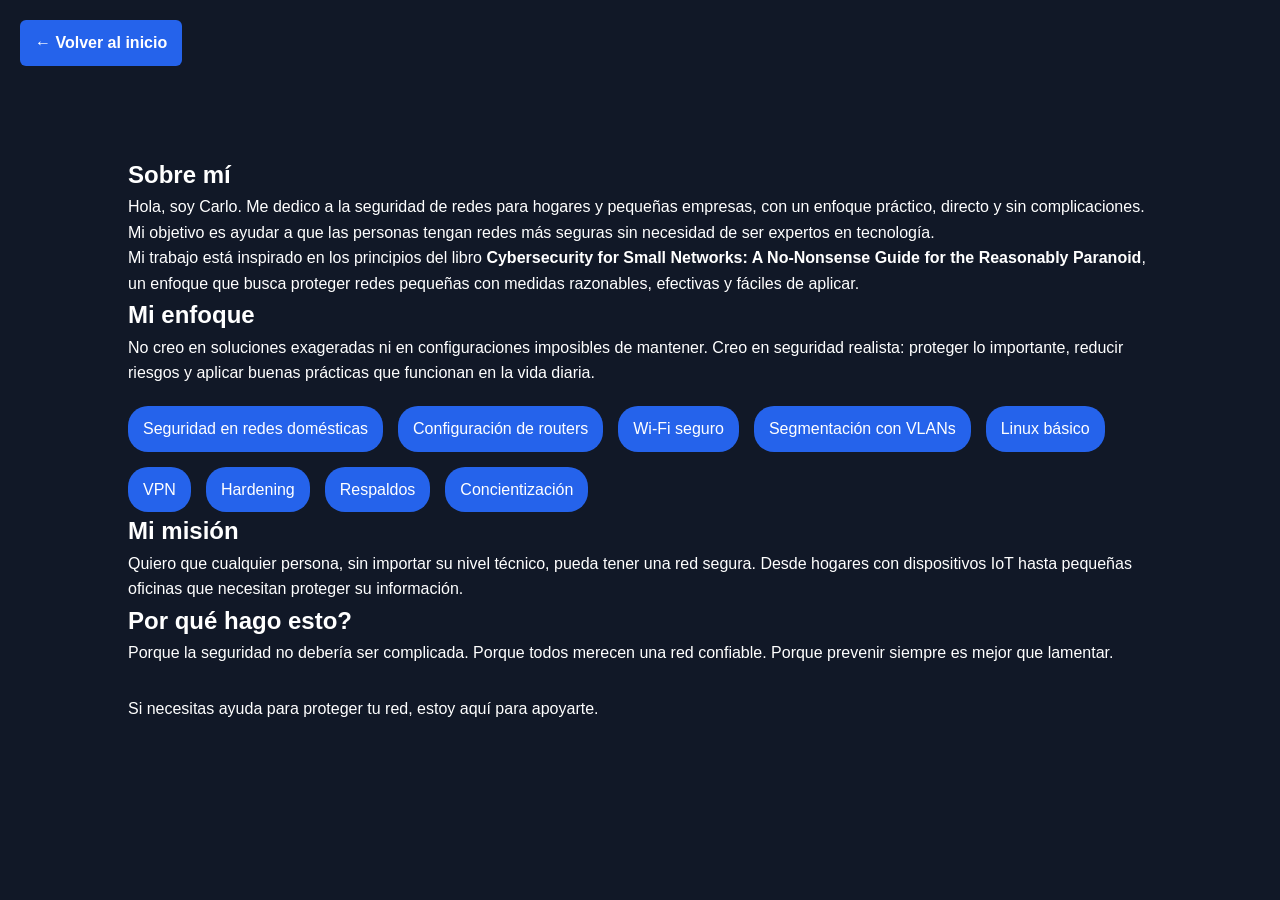
==== sobre-mi.html @ 527195a7 "Create sobre-mi.html" ====
<!DOCTYPE html>
<html lang="es">
<head>
    <meta charset="UTF-8">
    <meta name="viewport" content="width=device-width, initial-scale=1.0">
    <title>Sobre mí | RedSegura</title>

    <link rel="stylesheet" href="styless.css">
</head>

<body>

<a class="volver" href="index.html">← Volver al inicio</a>

<section>

    <h1>Sobre mí</h1>

    <p>
        Hola, soy Carlo. Me dedico a la seguridad de redes para hogares y pequeñas empresas,
        con un enfoque práctico, directo y sin complicaciones. Mi objetivo es ayudar a que
        las personas tengan redes más seguras sin necesidad de ser expertos en tecnología.
    </p>

    <p>
        Mi trabajo está inspirado en los principios del libro 
        <strong>Cybersecurity for Small Networks: A No‑Nonsense Guide for the Reasonably Paranoid</strong>,
        un enfoque que busca proteger redes pequeñas con medidas razonables, efectivas y fáciles de aplicar.
    </p>

    <h2>Mi enfoque</h2>

    <p>
        No creo en soluciones exageradas ni en configuraciones imposibles de mantener.
        Creo en seguridad realista: proteger lo importante, reducir riesgos y aplicar
        buenas prácticas que funcionan en la vida diaria.
    </p>

    <ul class="skills" style="margin-top:20px;">
        <li>Seguridad en redes domésticas</li>
        <li>Configuración de routers</li>
        <li>Wi‑Fi seguro</li>
        <li>Segmentación con VLANs</li>
        <li>Linux básico</li>
        <li>VPN</li>
        <li>Hardening</li>
        <li>Respaldos</li>
        <li>Concientización</li>
    </ul>

    <h2>Mi misión</h2>

    <p>
        Quiero que cualquier persona, sin importar su nivel técnico, pueda tener una red segura.
        Desde hogares con dispositivos IoT hasta pequeñas oficinas que necesitan proteger su información.
    </p>

    <h2>Por qué hago esto?</h2>

    <p>
        Porque la seguridad no debería ser complicada.  
        Porque todos merecen una red confiable.  
        Porque prevenir siempre es mejor que lamentar.
    </p>

    <p style="margin-top:30px;">
        Si necesitas ayuda para proteger tu red, estoy aquí para apoyarte.
    </p>

</section>

</body>
</html>
---- styless.css ----
* {
    margin: 0;
    padding: 0;
    box-sizing: border-box;
    font-family: Arial, Helvetica, sans-serif;
}

body {
    background: #111827;
    color: white;
    line-height: 1.6;
}

/* HEADER */
header {
    background: #0f172a;
    position: sticky;
    top: 0;
}

nav {
    display: flex;
    justify-content: space-between;
    align-items: center;
    padding: 20px;
}

nav ul {
    display: flex;
    list-style: none;
    gap: 20px;
}

nav a {
    text-decoration: none;
    color: white;
    transition: 0.3s;
}

nav a:hover {
    color: #2563eb;
}

/* SECCIONES */
section {
    padding: 70px 10%;
}

/* HERO */
.hero {
    text-align: center;
    padding: 120px 10%;
}

.hero h1 {
    font-size: 3rem;
    margin-bottom: 20px;
}

.hero p {
    max-width: 800px;
    margin: auto;
    margin-bottom: 30px;
}

/* BOTONES */
button {
    padding: 15px 25px;
    background: #2563eb;
    color: white;
    border: none;
    border-radius: 8px;
    cursor: pointer;
    transition: 0.3s;
}

button:hover {
    background: #1d4ed8;
}

/* TARJETAS */
.cards {
    display: grid;
    grid-template-columns: repeat(auto-fit, minmax(250px, 1fr));
    gap: 20px;
    margin-top: 30px;
}

.card {
    background: #1f2937;
    padding: 25px;
    border-radius: 10px;
    transition: 0.3s;
}

.card:hover {
    transform: translateY(-5px);
}

.card ul {
    margin-top: 10px;
    margin-bottom: 10px;
    padding-left: 20px;
    line-height: 1.5;
}

/* ENLACES DENTRO DE TARJETAS */
.card a {
    display: inline-block;
    margin-top: 10px;
    color: #2563eb;
    text-decoration: none;
    font-weight: bold;
    transition: 0.3s;
}

.card a:hover {
    color: #1d4ed8;
    text-decoration: underline;
}

/* HABILIDADES */
.skills {
    display: flex;
    flex-wrap: wrap;
    gap: 15px;
    margin-top: 20px;
}

.skills li {
    list-style: none;
    background: #2563eb;
    padding: 10px 15px;
    border-radius: 20px;
}

/* CONTACTO */
.contact-box {
    margin-top: 20px;
}

/* FOOTER */
footer {
    text-align: center;
    padding: 25px;
    background: #0f172a;
}

/* BOTÓN VOLVER */
.volver {
    display: inline-block;
    margin: 20px;
    padding: 10px 15px;
    background: #2563eb;
    color: white;
    text-decoration: none;
    border-radius: 6px;
    font-weight: bold;
    transition: 0.3s;
}

.volver:hover {
    background: #1d4ed8;
}

.volver:visited {
    color: white;
}
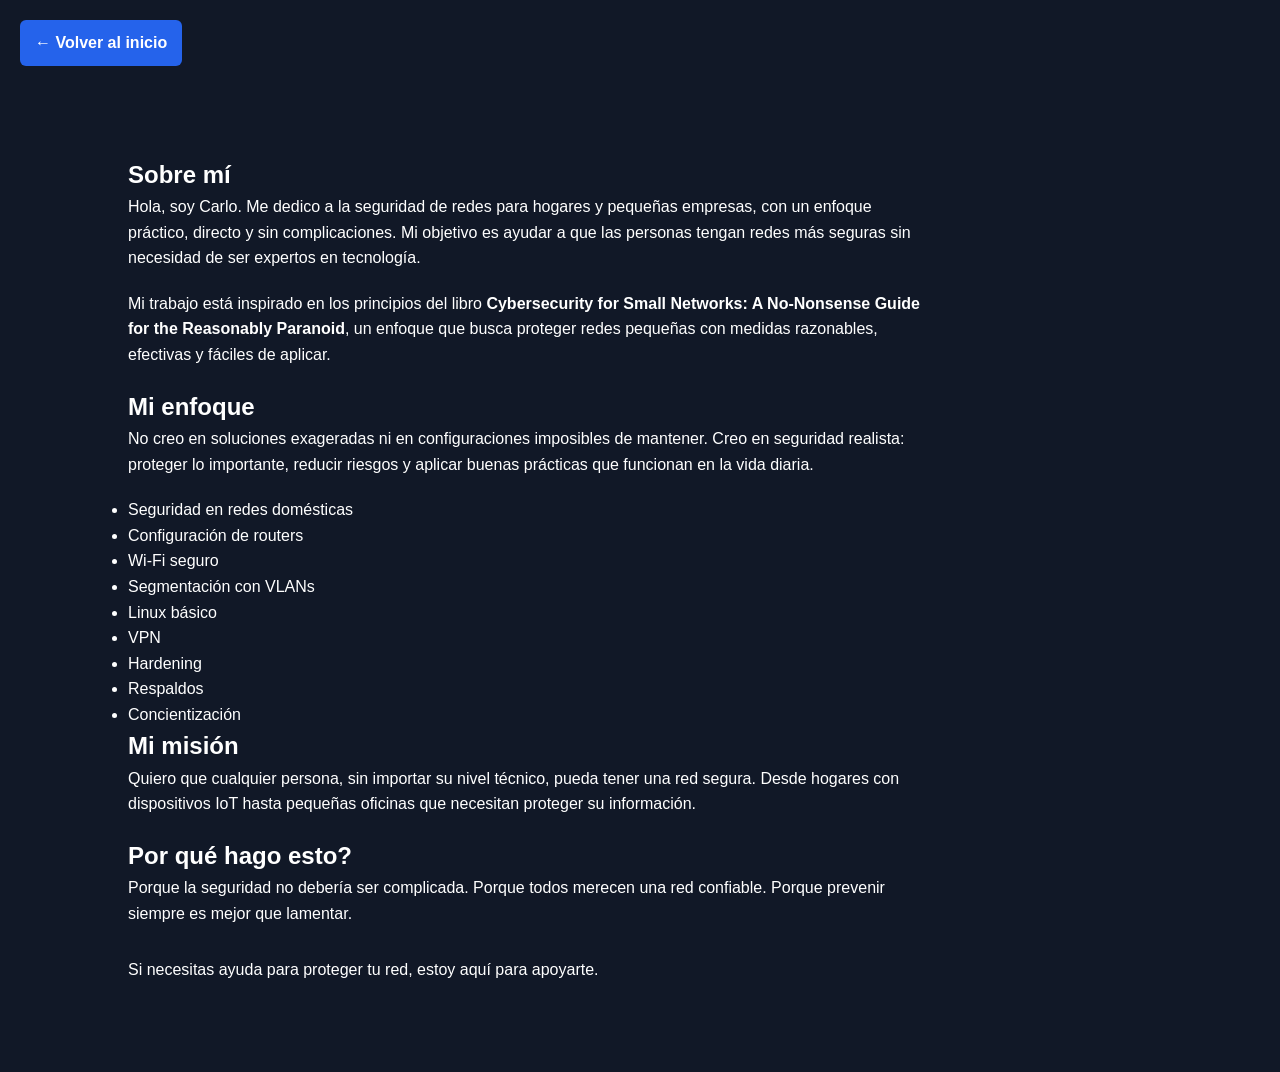
==== commit 784bb406: "Update sobre-mi.html" ====
--- a/sobre-mi.html
+++ b/sobre-mi.html
@@ -36,17 +36,18 @@
         buenas prácticas que funcionan en la vida diaria.
     </p>
 
-    <ul class="skills" style="margin-top:20px;">
-        <li>Seguridad en redes domésticas</li>
-        <li>Configuración de routers</li>
-        <li>Wi‑Fi seguro</li>
-        <li>Segmentación con VLANs</li>
-        <li>Linux básico</li>
-        <li>VPN</li>
-        <li>Hardening</li>
-        <li>Respaldos</li>
-        <li>Concientización</li>
-    </ul>
+<ul class="sobre-mi-lista">
+    <li>Seguridad en redes domésticas</li>
+    <li>Configuración de routers</li>
+    <li>Wi‑Fi seguro</li>
+    <li>Segmentación con VLANs</li>
+    <li>Linux básico</li>
+    <li>VPN</li>
+    <li>Hardening</li>
+    <li>Respaldos</li>
+    <li>Concientización</li>
+</ul>
+
 
     <h2>Mi misión</h2>
 
--- a/styless.css
+++ b/styless.css
@@ -1,3 +1,4 @@
+/* RESET Y BASE */
 * {
     margin: 0;
     padding: 0;
@@ -16,6 +17,7 @@
     background: #0f172a;
     position: sticky;
     top: 0;
+    z-index: 100;
 }
 
 nav {
@@ -44,6 +46,11 @@
 /* SECCIONES */
 section {
     padding: 70px 10%;
+}
+
+section p {
+    margin-bottom: 20px;
+    max-width: 800px;
 }
 
 /* HERO */
@@ -104,7 +111,6 @@
     line-height: 1.5;
 }
 
-/* ENLACES DENTRO DE TARJETAS */
 .card a {
     display: inline-block;
     margin-top: 10px;
@@ -167,3 +173,7 @@
     color: white;
 }
 
+/* NOTA ACLARATORIA */
+section p[style] {
+    max-width: 900px;
+}
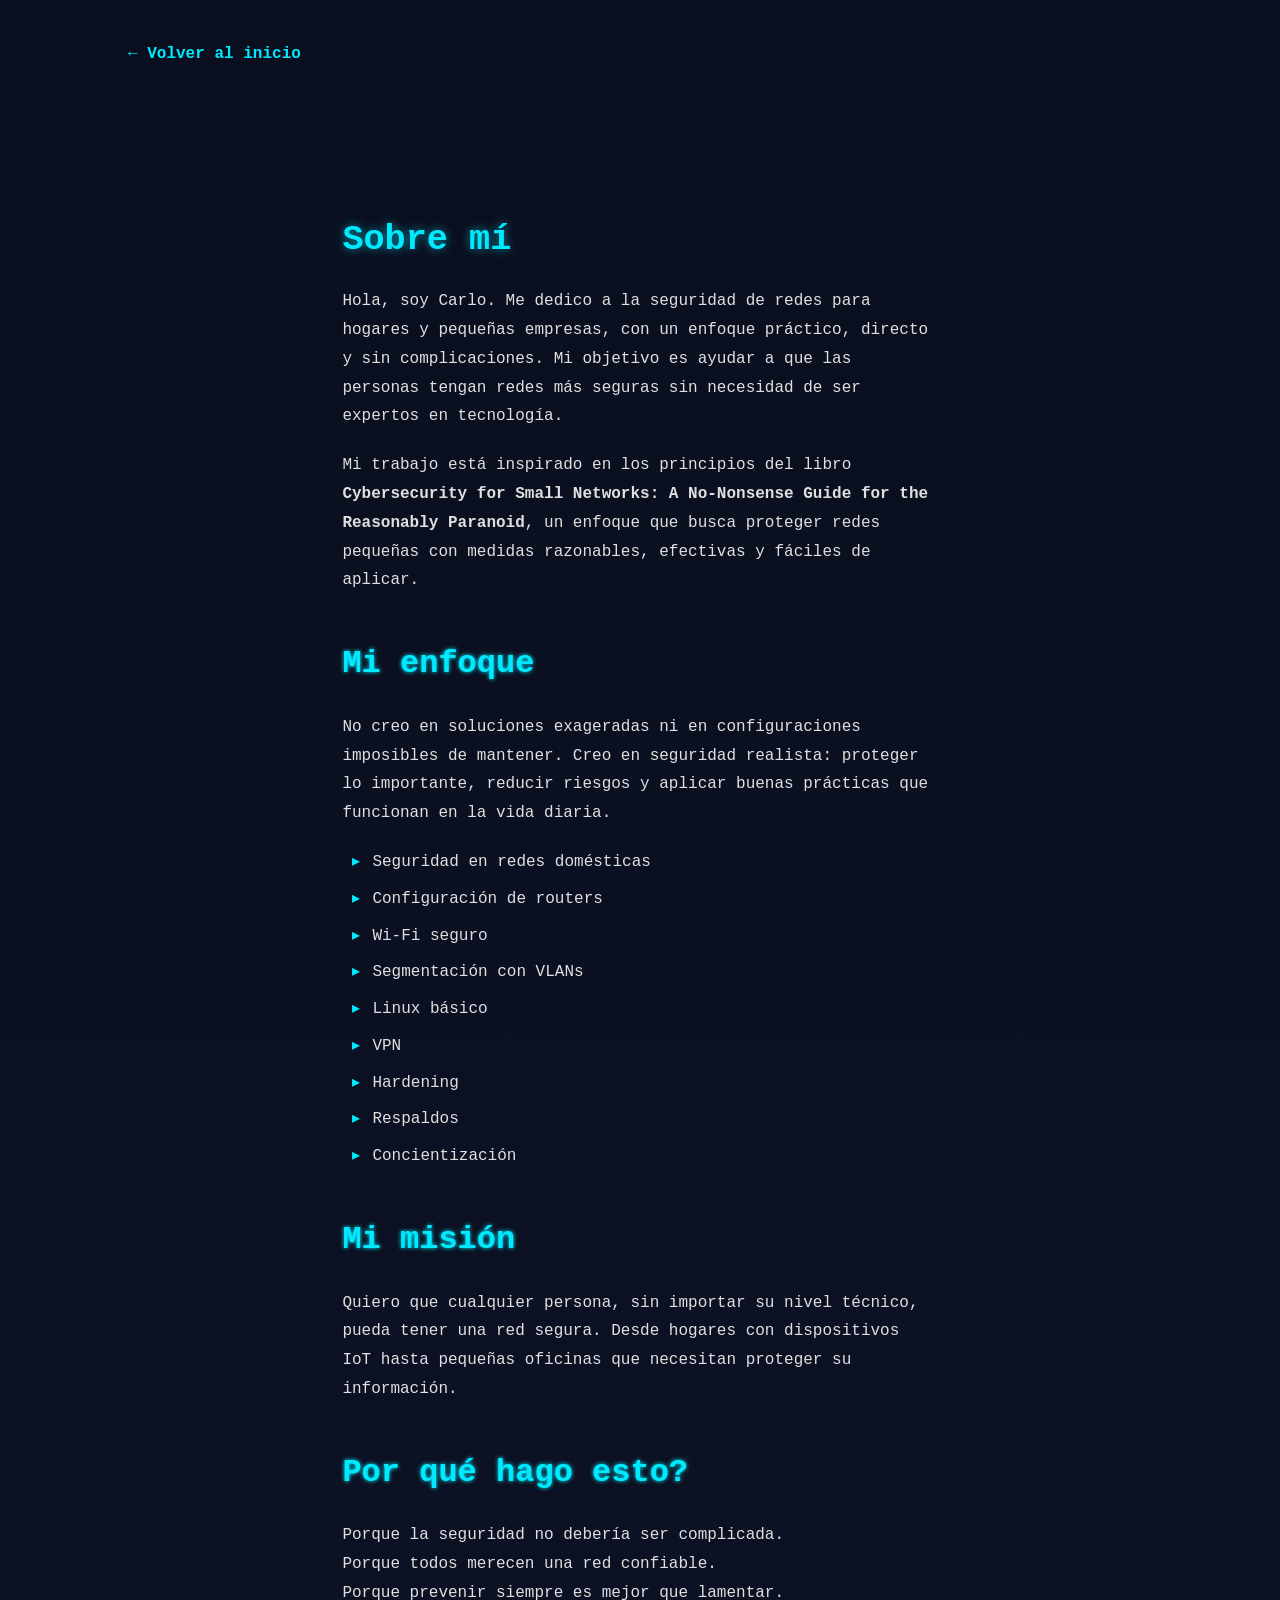
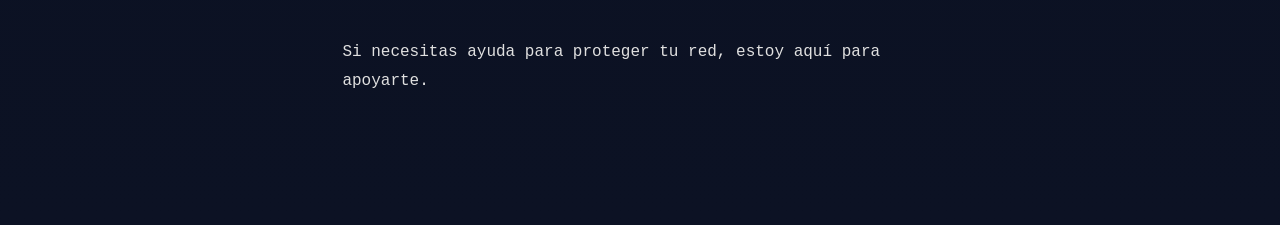
==== commit 5cdba3f1: "Update sobre-mi.html" ====
--- a/sobre-mi.html
+++ b/sobre-mi.html
@@ -8,7 +8,7 @@
     <link rel="stylesheet" href="styless.css">
 </head>
 
-<body>
+<body class="sobre-mi-page">
 
 <a class="volver" href="index.html">← Volver al inicio</a>
 
@@ -36,18 +36,17 @@
         buenas prácticas que funcionan en la vida diaria.
     </p>
 
-<ul class="sobre-mi-lista">
-    <li>Seguridad en redes domésticas</li>
-    <li>Configuración de routers</li>
-    <li>Wi‑Fi seguro</li>
-    <li>Segmentación con VLANs</li>
-    <li>Linux básico</li>
-    <li>VPN</li>
-    <li>Hardening</li>
-    <li>Respaldos</li>
-    <li>Concientización</li>
-</ul>
-
+    <ul class="sobre-mi-lista">
+        <li>Seguridad en redes domésticas</li>
+        <li>Configuración de routers</li>
+        <li>Wi‑Fi seguro</li>
+        <li>Segmentación con VLANs</li>
+        <li>Linux básico</li>
+        <li>VPN</li>
+        <li>Hardening</li>
+        <li>Respaldos</li>
+        <li>Concientización</li>
+    </ul>
 
     <h2>Mi misión</h2>
 
@@ -59,8 +58,8 @@
     <h2>Por qué hago esto?</h2>
 
     <p>
-        Porque la seguridad no debería ser complicada.  
-        Porque todos merecen una red confiable.  
+        Porque la seguridad no debería ser complicada.<br>
+        Porque todos merecen una red confiable.<br>
         Porque prevenir siempre es mejor que lamentar.
     </p>
 
--- a/styless.css
+++ b/styless.css
@@ -1,14 +1,14 @@
-/* RESET Y BASE */
+/* RESET */
 * {
     margin: 0;
     padding: 0;
     box-sizing: border-box;
-    font-family: Arial, Helvetica, sans-serif;
+    font-family: 'Courier New', monospace;
 }
 
 body {
-    background: #111827;
-    color: white;
+    background: #0a0f1f;
+    color: #e0e0e0;
     line-height: 1.6;
 }
 
@@ -17,7 +17,7 @@
     background: #0f172a;
     position: sticky;
     top: 0;
-    z-index: 100;
+    z-index: 200;
 }
 
 nav {
@@ -27,6 +27,17 @@
     padding: 20px;
 }
 
+nav h2 {
+    color: #00eaff;
+}
+
+#menu-btn {
+    font-size: 2rem;
+    cursor: pointer;
+    color: #00eaff;
+    display: none;
+}
+
 nav ul {
     display: flex;
     list-style: none;
@@ -35,12 +46,38 @@
 
 nav a {
     text-decoration: none;
-    color: white;
+    color: #00eaff;
     transition: 0.3s;
 }
 
 nav a:hover {
-    color: #2563eb;
+    color: #1d4ed8;
+}
+
+/* MENÚ MÓVIL HACKER */
+@media (max-width: 768px) {
+    #menu-btn {
+        display: block;
+    }
+
+    nav ul {
+        position: fixed;
+        left: -100%;
+        top: 0;
+        height: 100%;
+        width: 70%;
+        background: #050814;
+        flex-direction: column;
+        padding-top: 80px;
+        gap: 25px;
+        border-right: 2px solid #00eaff;
+        box-shadow: 0 0 20px #00eaff;
+        transition: 0.3s;
+    }
+
+    nav ul.active {
+        left: 0;
+    }
 }
 
 /* SECCIONES */
@@ -48,26 +85,45 @@
     padding: 70px 10%;
 }
 
-section p {
+section h2 {
+    font-size: 2rem;
     margin-bottom: 20px;
-    max-width: 800px;
+    text-shadow: 0 0 4px #00eaff;
 }
 
 /* HERO */
 .hero {
+    position: relative;
     text-align: center;
     padding: 120px 10%;
+    overflow: hidden;
+    min-height: 500px;
+}
+
+.hero-content {
+    position: relative;
+    z-index: 1;
 }
 
 .hero h1 {
     font-size: 3rem;
     margin-bottom: 20px;
+    text-shadow: 0 0 10px #00eaff;
 }
 
 .hero p {
     max-width: 800px;
-    margin: auto;
-    margin-bottom: 30px;
+    margin: 0 auto 30px auto;
+}
+
+#matrix-bg {
+    position: absolute;
+    top: 0;
+    left: 50%;
+    transform: translateX(-50%);
+    width: 100%;
+    height: 100%;
+    z-index: 0;
 }
 
 /* BOTONES */
@@ -85,18 +141,55 @@
     background: #1d4ed8;
 }
 
+/* TARJETA HACKER FLOTANTE */
+.eval-message {
+    position: fixed;
+    top: 20%;
+    left: 50%;
+    transform: translateX(-50%);
+    background: rgba(5, 8, 20, 0.95);
+    border: 2px solid #00eaff;
+    box-shadow: 0 0 20px #00eaff;
+    padding: 25px;
+    width: 90%;
+    max-width: 400px;
+    text-align: center;
+    border-radius: 10px;
+    z-index: 9999;
+    display: none;
+    animation: popup 0.3s ease-out;
+}
+
+@keyframes popup {
+    from { transform: translateX(-50%) scale(0.8); opacity: 0; }
+    to { transform: translateX(-50%) scale(1); opacity: 1; }
+}
+
+#close-eval {
+    margin-top: 15px;
+    font-size: 1.5rem;
+    cursor: pointer;
+    color: #00eaff;
+    transition: 0.3s;
+}
+
+#close-eval:hover {
+    color: #1d4ed8;
+}
+
 /* TARJETAS */
 .cards {
     display: grid;
-    grid-template-columns: repeat(auto-fit, minmax(250px, 1fr));
-    gap: 20px;
-    margin-top: 30px;
+    grid-template-columns: repeat(auto-fit, minmax(260px, 1fr));
+    gap: 25px;
 }
 
 .card {
-    background: #1f2937;
+    background: rgba(15, 23, 42, 0.85);
     padding: 25px;
     border-radius: 10px;
+    border: 1px solid #1e3a8a;
+    box-shadow: 0 0 10px rgba(37, 99, 235, 0.2);
     transition: 0.3s;
 }
 
@@ -114,7 +207,7 @@
 .card a {
     display: inline-block;
     margin-top: 10px;
-    color: #2563eb;
+    color: #00eaff;
     text-decoration: none;
     font-weight: bold;
     transition: 0.3s;
@@ -125,24 +218,48 @@
     text-decoration: underline;
 }
 
-/* HABILIDADES */
-.skills {
-    display: flex;
-    flex-wrap: wrap;
-    gap: 15px;
+/* PROMOS */
+.promo {
+    background: #1e3a8a;
+    color: white;
+    padding-bottom: 35px; /* MÁS ESPACIO */
+}
+
+/* NOTAS */
+.nota {
     margin-top: 20px;
-}
-
-.skills li {
-    list-style: none;
-    background: #2563eb;
+    font-size: 0.9rem;
+    opacity: 0.8;
+    max-width: 800px;
+}
+
+/* AUTOR */
+.autor-links {
+    margin-top: 20px;
+}
+
+.yt-link {
+    display: inline-flex;
+    align-items: center;
+    gap: 10px;
+    text-decoration: none;
+    color: #ff4b4b;
+    font-weight: bold;
     padding: 10px 15px;
-    border-radius: 20px;
-}
-
-/* CONTACTO */
-.contact-box {
-    margin-top: 20px;
+    border-radius: 8px;
+    border: 1px solid #ff4b4b;
+    box-shadow: 0 0 10px rgba(255, 75, 75, 0.4);
+}
+
+.yt-link:hover {
+    background: rgba(255, 75, 75, 0.1);
+}
+
+.yt-logo {
+    width: 40px;
+    height: 40px;
+    border-radius: 6px;
+    box-shadow: 0 0 10px rgba(255, 75, 75, 0.5);
 }
 
 /* FOOTER */
@@ -150,30 +267,118 @@
     text-align: center;
     padding: 25px;
     background: #0f172a;
-}
-
-/* BOTÓN VOLVER */
+    margin-top: 40px;
+}
+
+/* RESPONSIVE */
+@media (max-width: 768px) {
+    section {
+        padding: 40px 5%;
+    }
+
+    .hero {
+        padding: 60px 5%;
+        min-height: 350px;
+    }
+
+    .hero h1 {
+        font-size: 2rem;
+    }
+
+    .cards {
+        grid-template-columns: 1fr;
+    }
+
+    button {
+        width: 90%;
+        max-width: 300px;
+    }
+}
+/* ======== SOBRE MÍ ======== */
+
+body {
+    background: linear-gradient(180deg, #0a0f1f 0%, #0c1224 100%);
+    color: #e0e0e0;
+    font-family: 'Courier New', monospace;
+    line-height: 1.8;
+    padding: 40px 10%;
+}
+
+section {
+    max-width: 800px;
+    margin: 0 auto;
+}
+
+/* Enlace volver al inicio */
 .volver {
     display: inline-block;
-    margin: 20px;
-    padding: 10px 15px;
-    background: #2563eb;
-    color: white;
+    margin-bottom: 30px;
+    color: #00eaff;
     text-decoration: none;
-    border-radius: 6px;
     font-weight: bold;
-    transition: 0.3s;
+    transition: color 0.3s, text-shadow 0.3s;
 }
 
 .volver:hover {
-    background: #1d4ed8;
-}
-
-.volver:visited {
-    color: white;
-}
-
-/* NOTA ACLARATORIA */
-section p[style] {
-    max-width: 900px;
-}
+    color: #1d4ed8;
+    text-shadow: 0 0 8px #00eaff;
+}
+
+/* Títulos */
+h1, h2 {
+    color: #00eaff;
+    text-shadow: 0 0 10px rgba(0, 234, 255, 0.6);
+    margin-top: 40px;
+    margin-bottom: 15px;
+}
+
+h1 {
+    font-size: 2.2rem;
+}
+
+h2 {
+    font-size: 1.6rem;
+}
+
+/* Párrafos */
+p {
+    margin-bottom: 20px;
+}
+
+/* Lista personalizada */
+.sobre-mi-lista {
+    list-style: none;
+    margin-left: 10px;
+    margin-bottom: 25px;
+}
+
+.sobre-mi-lista li {
+    margin-bottom: 8px;
+    position: relative;
+    padding-left: 20px;
+}
+
+.sobre-mi-lista li::before {
+    content: "▸";
+    position: absolute;
+    left: 0;
+    color: #00eaff;
+}
+
+/* Responsivo */
+@media (max-width: 768px) {
+    body {
+        padding: 25px 5%;
+        line-height: 1.6;
+    }
+
+    h1 {
+        font-size: 1.8rem;
+        text-shadow: 0 0 6px rgba(0, 234, 255, 0.5);
+    }
+
+    h2 {
+        font-size: 1.4rem;
+        text-shadow: 0 0 5px rgba(0, 234, 255, 0.4);
+    }
+}
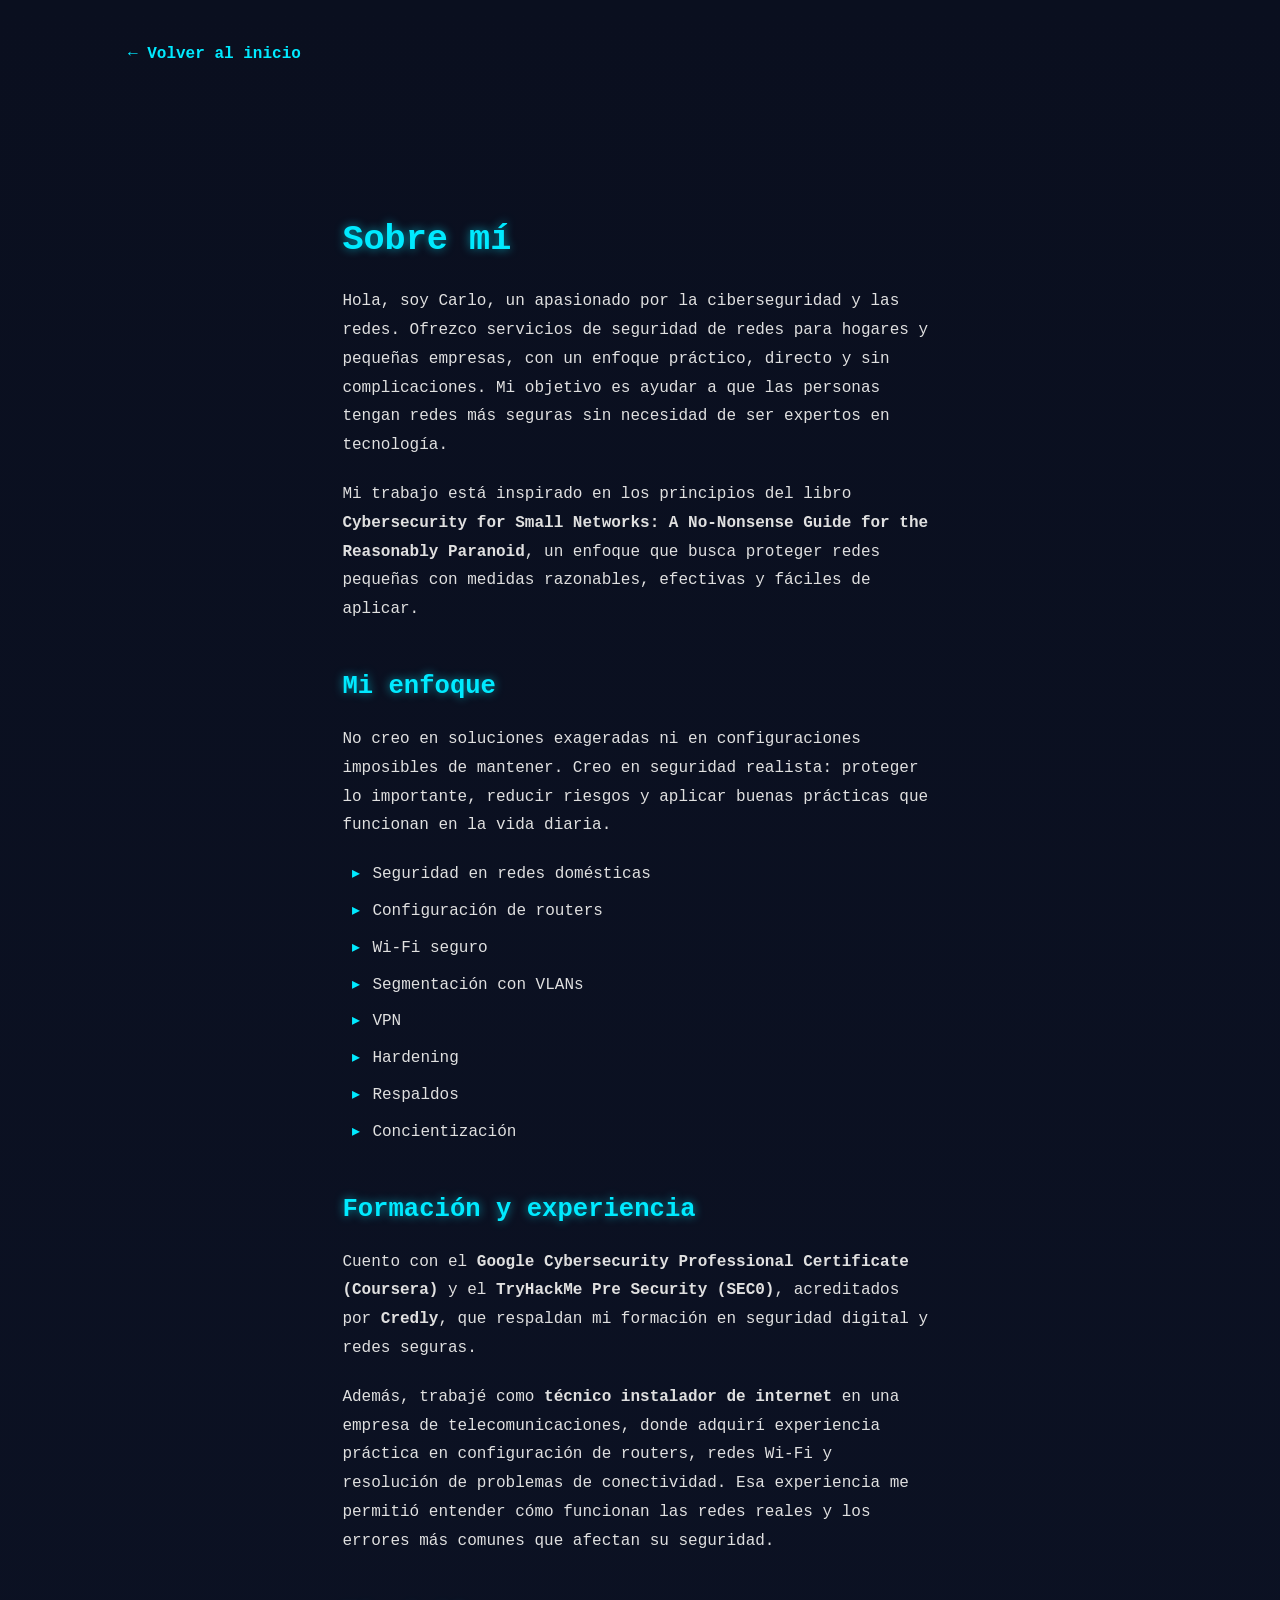
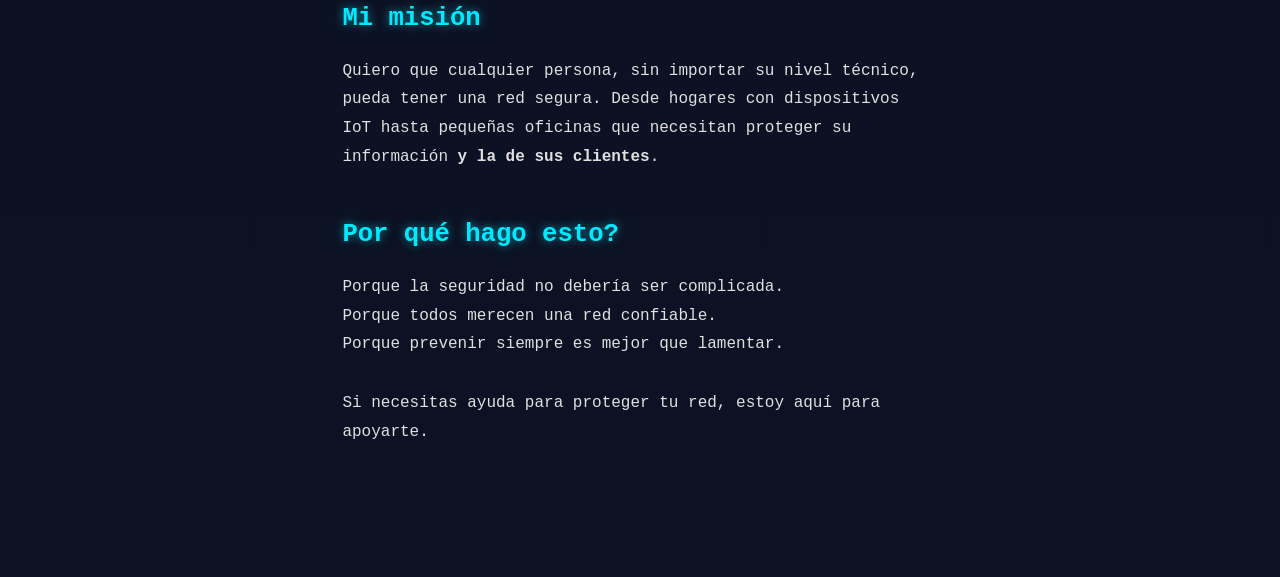
==== commit 8de6b107: "Update sobre-mi.html" ====
--- a/sobre-mi.html
+++ b/sobre-mi.html
@@ -17,22 +17,23 @@
     <h1>Sobre mí</h1>
 
     <p>
-        Hola, soy Carlo. Me dedico a la seguridad de redes para hogares y pequeñas empresas,
-        con un enfoque práctico, directo y sin complicaciones. Mi objetivo es ayudar a que
-        las personas tengan redes más seguras sin necesidad de ser expertos en tecnología.
+        Hola, soy Carlo, un apasionado por la ciberseguridad y las redes. 
+        Ofrezco servicios de seguridad de redes para hogares y pequeñas empresas, 
+        con un enfoque práctico, directo y sin complicaciones. 
+        Mi objetivo es ayudar a que las personas tengan redes más seguras sin necesidad de ser expertos en tecnología.
     </p>
 
     <p>
         Mi trabajo está inspirado en los principios del libro 
-        <strong>Cybersecurity for Small Networks: A No‑Nonsense Guide for the Reasonably Paranoid</strong>,
+        <strong>Cybersecurity for Small Networks: A No‑Nonsense Guide for the Reasonably Paranoid</strong>, 
         un enfoque que busca proteger redes pequeñas con medidas razonables, efectivas y fáciles de aplicar.
     </p>
 
     <h2>Mi enfoque</h2>
 
     <p>
-        No creo en soluciones exageradas ni en configuraciones imposibles de mantener.
-        Creo en seguridad realista: proteger lo importante, reducir riesgos y aplicar
+        No creo en soluciones exageradas ni en configuraciones imposibles de mantener. 
+        Creo en seguridad realista: proteger lo importante, reducir riesgos y aplicar 
         buenas prácticas que funcionan en la vida diaria.
     </p>
 
@@ -41,18 +42,32 @@
         <li>Configuración de routers</li>
         <li>Wi‑Fi seguro</li>
         <li>Segmentación con VLANs</li>
-        <li>Linux básico</li>
         <li>VPN</li>
         <li>Hardening</li>
         <li>Respaldos</li>
         <li>Concientización</li>
     </ul>
 
+    <h2>Formación y experiencia</h2>
+
+    <p>
+        Cuento con el <strong>Google Cybersecurity Professional Certificate (Coursera)</strong> 
+        y el <strong>TryHackMe Pre Security (SEC0)</strong>, acreditados por <strong>Credly</strong>, 
+        que respaldan mi formación en seguridad digital y redes seguras.
+    </p>
+
+    <p>
+        Además, trabajé como <strong>técnico instalador de internet</strong> en una empresa de telecomunicaciones, 
+        donde adquirí experiencia práctica en configuración de routers, redes Wi‑Fi y resolución de problemas de conectividad. 
+        Esa experiencia me permitió entender cómo funcionan las redes reales y los errores más comunes que afectan su seguridad.
+    </p>
+
     <h2>Mi misión</h2>
 
     <p>
-        Quiero que cualquier persona, sin importar su nivel técnico, pueda tener una red segura.
-        Desde hogares con dispositivos IoT hasta pequeñas oficinas que necesitan proteger su información.
+        Quiero que cualquier persona, sin importar su nivel técnico, pueda tener una red segura. 
+        Desde hogares con dispositivos IoT hasta pequeñas oficinas que necesitan proteger su información 
+        <strong>y la de sus clientes</strong>.
     </p>
 
     <h2>Por qué hago esto?</h2>
--- a/styless.css
+++ b/styless.css
@@ -1,4 +1,7 @@
-/* RESET */
+/* ============================================================
+   GLOBAL
+============================================================ */
+
 * {
     margin: 0;
     padding: 0;
@@ -10,9 +13,13 @@
     background: #0a0f1f;
     color: #e0e0e0;
     line-height: 1.6;
-}
-
-/* HEADER */
+    overflow-x: hidden; /* evita recortes laterales */
+}
+
+/* ============================================================
+   HEADER
+============================================================ */
+
 header {
     background: #0f172a;
     position: sticky;
@@ -54,7 +61,10 @@
     color: #1d4ed8;
 }
 
-/* MENÚ MÓVIL HACKER */
+/* ============================================================
+   MENÚ MÓVIL HACKER
+============================================================ */
+
 @media (max-width: 768px) {
     #menu-btn {
         display: block;
@@ -80,7 +90,10 @@
     }
 }
 
-/* SECCIONES */
+/* ============================================================
+   SECCIONES
+============================================================ */
+
 section {
     padding: 70px 10%;
 }
@@ -91,11 +104,14 @@
     text-shadow: 0 0 4px #00eaff;
 }
 
-/* HERO */
+/* ============================================================
+   HERO (FIX DEFINITIVO PARA ANCHO COMPLETO)
+============================================================ */
+
 .hero {
     position: relative;
     text-align: center;
-    padding: 120px 10%;
+    padding: 0; /* sin márgenes laterales */
     overflow: hidden;
     min-height: 500px;
 }
@@ -103,6 +119,7 @@
 .hero-content {
     position: relative;
     z-index: 1;
+    padding: 120px 10%; /* solo el contenido tiene margen */
 }
 
 .hero h1 {
@@ -119,14 +136,16 @@
 #matrix-bg {
     position: absolute;
     top: 0;
-    left: 50%;
-    transform: translateX(-50%);
-    width: 100%;
+    left: 0;
+    width: 100vw; /* ocupa todo el ancho del viewport */
     height: 100%;
     z-index: 0;
 }
 
-/* BOTONES */
+/* ============================================================
+   BOTONES
+============================================================ */
+
 button {
     padding: 15px 25px;
     background: #2563eb;
@@ -141,10 +160,13 @@
     background: #1d4ed8;
 }
 
-/* TARJETA HACKER FLOTANTE */
+/* ============================================================
+   TARJETA HACKER FLOTANTE
+============================================================ */
+
 .eval-message {
     position: fixed;
-    top: 20%;
+    top: 18%;
     left: 50%;
     transform: translateX(-50%);
     background: rgba(5, 8, 20, 0.95);
@@ -177,7 +199,10 @@
     color: #1d4ed8;
 }
 
-/* TARJETAS */
+/* ============================================================
+   TARJETAS
+============================================================ */
+
 .cards {
     display: grid;
     grid-template-columns: repeat(auto-fit, minmax(260px, 1fr));
@@ -218,14 +243,20 @@
     text-decoration: underline;
 }
 
-/* PROMOS */
+/* ============================================================
+   PROMOS
+============================================================ */
+
 .promo {
     background: #1e3a8a;
     color: white;
-    padding-bottom: 35px; /* MÁS ESPACIO */
-}
-
-/* NOTAS */
+    padding-bottom: 40px;
+}
+
+/* ============================================================
+   NOTAS
+============================================================ */
+
 .nota {
     margin-top: 20px;
     font-size: 0.9rem;
@@ -233,7 +264,10 @@
     max-width: 800px;
 }
 
-/* AUTOR */
+/* ============================================================
+   AUTOR
+============================================================ */
+
 .autor-links {
     margin-top: 20px;
 }
@@ -256,33 +290,147 @@
 }
 
 .yt-logo {
-    width: 40px;
-    height: 40px;
+    width: 45px;
+    height: 45px;
     border-radius: 6px;
     box-shadow: 0 0 10px rgba(255, 75, 75, 0.5);
 }
 
-/* FOOTER */
+/* ============================================================
+   FOOTER
+============================================================ */
+
 footer {
     text-align: center;
     padding: 25px;
     background: #0f172a;
     margin-top: 40px;
 }
-
-/* RESPONSIVE */
+/* ============================================================
+   SOBRE MÍ (solo esta página)
+============================================================ */
+
+.sobre-mi-page {
+    background: linear-gradient(180deg, #0a0f1f 0%, #0c1224 100%);
+    padding: 40px 10%;
+    line-height: 1.8;
+}
+
+.sobre-mi-page section {
+    max-width: 800px;
+    margin: 0 auto;
+}
+
+.sobre-mi-page .volver {
+    display: inline-block;
+    margin-bottom: 30px;
+    color: #00eaff;
+    text-decoration: none;
+    font-weight: bold;
+    transition: color 0.3s, text-shadow 0.3s;
+}
+
+.sobre-mi-page .volver:hover {
+    color: #1d4ed8;
+    text-shadow: 0 0 8px #00eaff;
+}
+
+.sobre-mi-page h1,
+.sobre-mi-page h2 {
+    color: #00eaff;
+    text-shadow: 0 0 10px rgba(0, 234, 255, 0.6);
+    margin-top: 40px;
+    margin-bottom: 15px;
+}
+
+.sobre-mi-page h1 {
+    font-size: 2.2rem;
+}
+
+.sobre-mi-page h2 {
+    font-size: 1.6rem;
+}
+
+.sobre-mi-page p {
+    margin-bottom: 20px;
+}
+
+.sobre-mi-page .sobre-mi-lista {
+    list-style: none;
+    margin-left: 10px;
+    margin-bottom: 25px;
+}
+
+.sobre-mi-page .sobre-mi-lista li {
+    margin-bottom: 8px;
+    position: relative;
+    padding-left: 20px;
+}
+
+.sobre-mi-page .sobre-mi-lista li::before {
+    content: "▸";
+    position: absolute;
+    left: 0;
+    color: #00eaff;
+}
+
+/* ============================================================
+   ARTÍCULOS (solo páginas de artículos)
+============================================================ */
+
+.articulo-page {
+    background: #0a0f1f;
+    padding: 40px 10%;
+    line-height: 1.8;
+}
+
+.articulo-page section {
+    max-width: 800px;
+    margin: 0 auto;
+}
+
+.articulo-page .volver {
+    display: inline-block;
+    margin-bottom: 30px;
+    color: #00eaff;
+    text-decoration: none;
+    font-weight: bold;
+    transition: color 0.3s, text-shadow 0.3s;
+}
+
+.articulo-page .volver:hover {
+    color: #1d4ed8;
+    text-shadow: 0 0 8px #00eaff;
+}
+
+.articulo-page h1,
+.articulo-page h2 {
+    color: #00eaff;
+    text-shadow: 0 0 10px rgba(0, 234, 255, 0.6);
+    margin-top: 40px;
+    margin-bottom: 15px;
+}
+
+.articulo-page h1 {
+    font-size: 2.2rem;
+}
+
+.articulo-page h2 {
+    font-size: 1.6rem;
+}
+
+.articulo-page p {
+    margin-bottom: 20px;
+}
+
+/* ============================================================
+   RESPONSIVE
+============================================================ */
+
 @media (max-width: 768px) {
+
     section {
         padding: 40px 5%;
-    }
-
-    .hero {
-        padding: 60px 5%;
-        min-height: 350px;
-    }
-
-    .hero h1 {
-        font-size: 2rem;
     }
 
     .cards {
@@ -293,92 +441,100 @@
         width: 90%;
         max-width: 300px;
     }
-}
-/* ======== SOBRE MÍ ======== */
-
-body {
-    background: linear-gradient(180deg, #0a0f1f 0%, #0c1224 100%);
+
+    /* SOBRE MÍ */
+    .sobre-mi-page {
+        padding: 25px 5%;
+        line-height: 1.6;
+    }
+
+    .sobre-mi-page h1 {
+        font-size: 1.8rem;
+    }
+
+    .sobre-mi-page h2 {
+        font-size: 1.4rem;
+    }
+
+    /* ARTÍCULOS */
+    .articulo-page {
+        padding: 25px 5%;
+        line-height: 1.6;
+    }
+
+    .articulo-page h1 {
+        font-size: 1.8rem;
+    }
+
+    .articulo-page h2 {
+        font-size: 1.4rem;
+    }
+}
+/* Caja estilo hacker */
+.riesgos-box {
+    background: rgba(10, 15, 31, 0.9);
+    border: 1px solid #00eaff;
+    border-radius: 10px;
+    padding: 20px;
+    margin: 40px 0;
+    box-shadow: 0 0 12px rgba(0, 234, 255, 0.3);
+}
+
+/* Header con flecha neon */
+.riesgos-header {
+    display: flex;
+    justify-content: space-between;
+    align-items: center;
+    cursor: pointer;
+}
+
+.riesgos-header h2 {
+    color: #00eaff;
+    text-shadow: 0 0 8px rgba(0, 234, 255, 0.6);
+}
+
+.flecha {
+    font-size: 1.6rem;
+    color: #00eaff;
+    transition: transform 0.3s ease;
+    text-shadow: 0 0 6px #00eaff;
+}
+
+.flecha.abierta {
+    transform: rotate(90deg);
+}
+
+/* Contenido oculto */
+.riesgos-content {
+    margin-top: 20px;
+    display: none;
+    animation: fadeIn 0.3s ease-in-out;
+}
+
+/* Lista hacker ligera */
+.riesgos-lista {
+    list-style: none;
+    padding-left: 0;
+    margin-top: 15px;
+}
+
+.riesgos-lista li {
+    margin-bottom: 10px;
+    padding-left: 20px;
+    position: relative;
     color: #e0e0e0;
-    font-family: 'Courier New', monospace;
-    line-height: 1.8;
-    padding: 40px 10%;
-}
-
-section {
-    max-width: 800px;
-    margin: 0 auto;
-}
-
-/* Enlace volver al inicio */
-.volver {
-    display: inline-block;
-    margin-bottom: 30px;
-    color: #00eaff;
-    text-decoration: none;
-    font-weight: bold;
-    transition: color 0.3s, text-shadow 0.3s;
-}
-
-.volver:hover {
-    color: #1d4ed8;
-    text-shadow: 0 0 8px #00eaff;
-}
-
-/* Títulos */
-h1, h2 {
-    color: #00eaff;
-    text-shadow: 0 0 10px rgba(0, 234, 255, 0.6);
-    margin-top: 40px;
-    margin-bottom: 15px;
-}
-
-h1 {
-    font-size: 2.2rem;
-}
-
-h2 {
-    font-size: 1.6rem;
-}
-
-/* Párrafos */
-p {
-    margin-bottom: 20px;
-}
-
-/* Lista personalizada */
-.sobre-mi-lista {
-    list-style: none;
-    margin-left: 10px;
-    margin-bottom: 25px;
-}
-
-.sobre-mi-lista li {
-    margin-bottom: 8px;
-    position: relative;
-    padding-left: 20px;
-}
-
-.sobre-mi-lista li::before {
-    content: "▸";
+}
+
+.riesgos-lista li::before {
+    content: "▹";
     position: absolute;
     left: 0;
     color: #00eaff;
-}
-
-/* Responsivo */
-@media (max-width: 768px) {
-    body {
-        padding: 25px 5%;
-        line-height: 1.6;
-    }
-
-    h1 {
-        font-size: 1.8rem;
-        text-shadow: 0 0 6px rgba(0, 234, 255, 0.5);
-    }
-
-    h2 {
-        font-size: 1.4rem;
-        text-shadow: 0 0 5px rgba(0, 234, 255, 0.4);
-    }
-}
+    text-shadow: 0 0 6px #00eaff;
+}
+
+/* Animación */
+@keyframes fadeIn {
+    from { opacity: 0; transform: translateY(-5px); }
+    to { opacity: 1; transform: translateY(0); }
+}
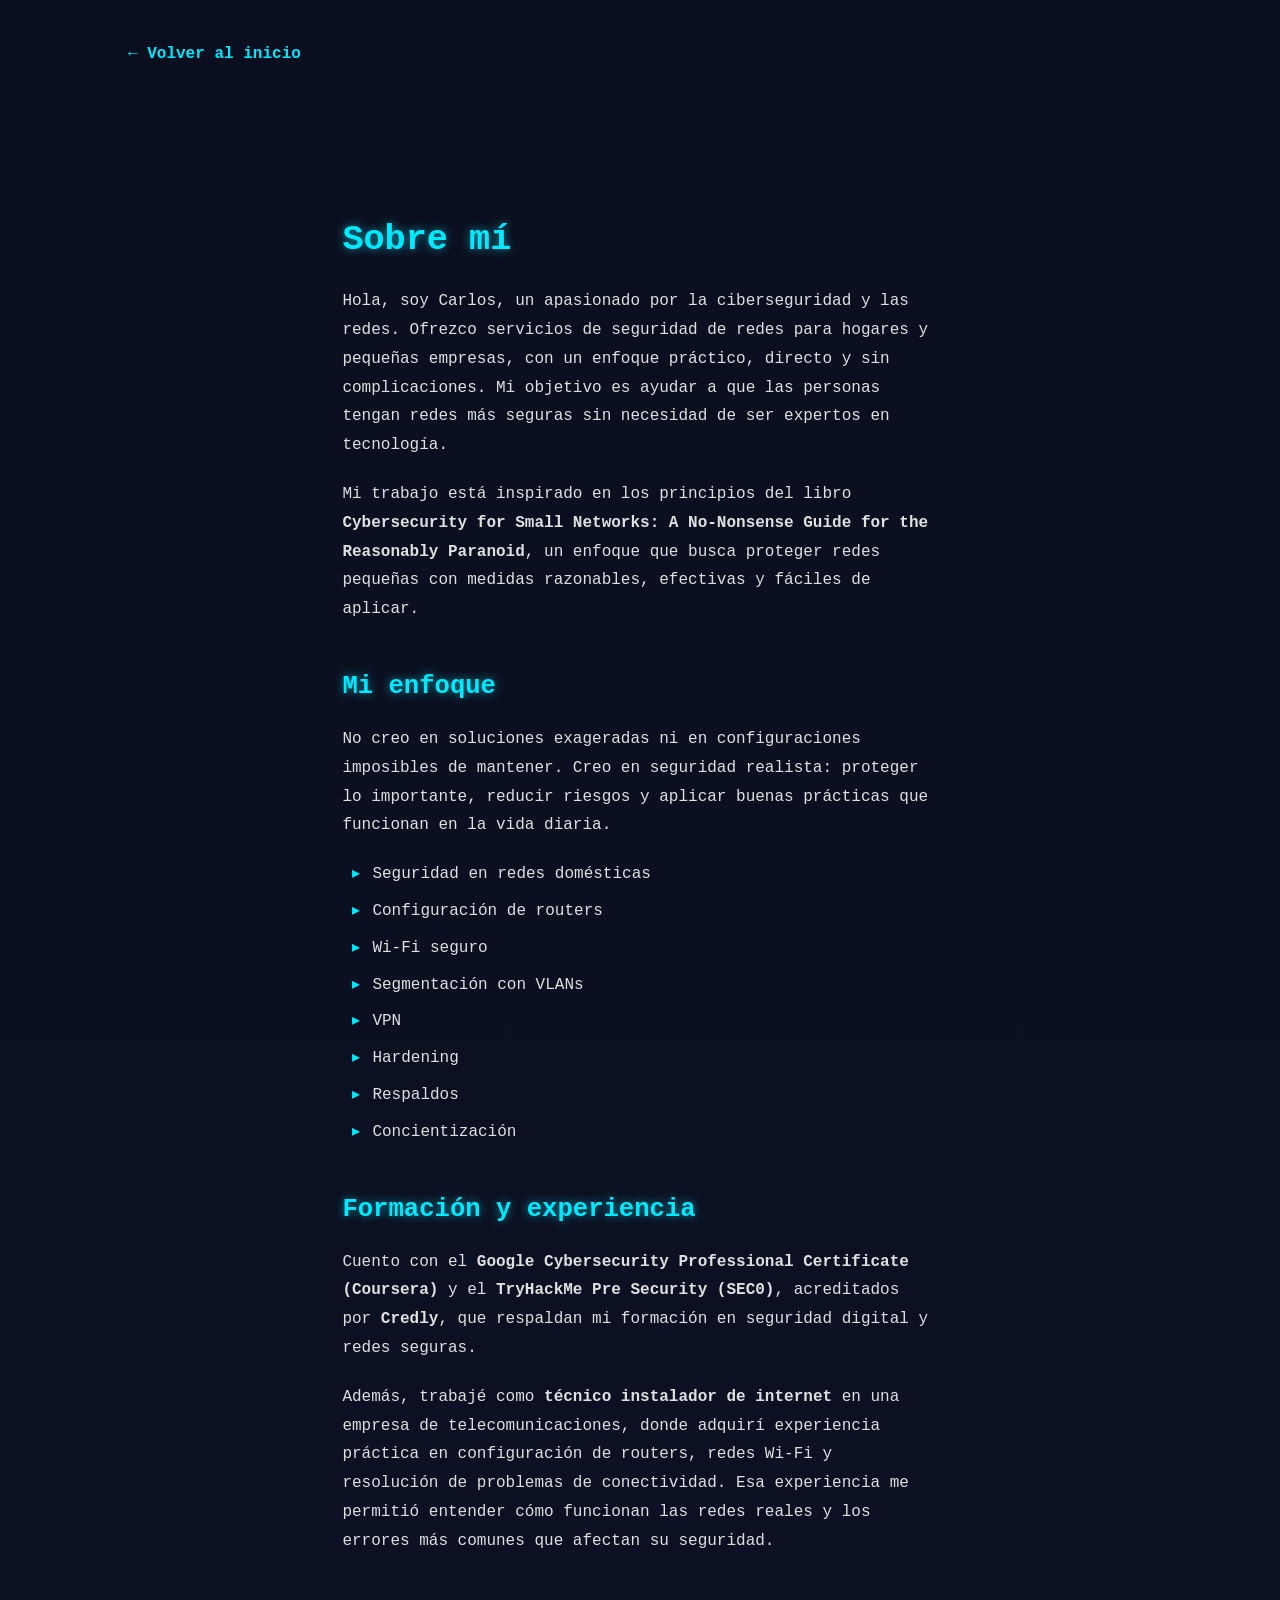
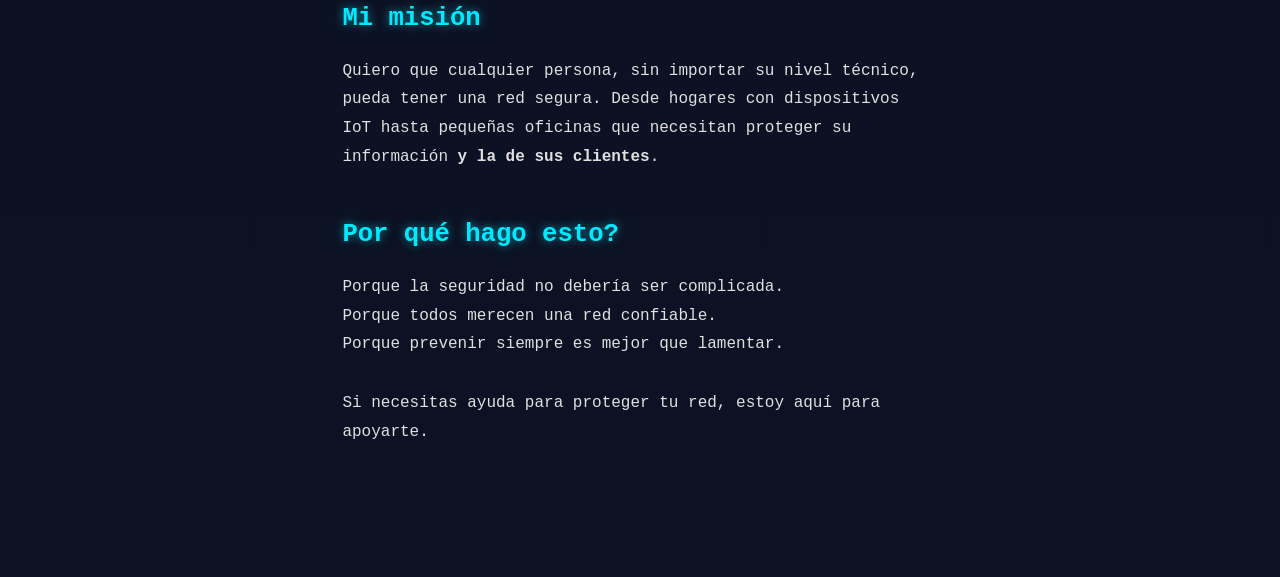
==== commit 7ae62396: "Correct name from 'Carlo' to 'Carlos' in sobre-mi.html" ====
--- a/sobre-mi.html
+++ b/sobre-mi.html
@@ -17,7 +17,7 @@
     <h1>Sobre mí</h1>
 
     <p>
-        Hola, soy Carlo, un apasionado por la ciberseguridad y las redes. 
+        Hola, soy Carlos, un apasionado por la ciberseguridad y las redes. 
         Ofrezco servicios de seguridad de redes para hogares y pequeñas empresas, 
         con un enfoque práctico, directo y sin complicaciones. 
         Mi objetivo es ayudar a que las personas tengan redes más seguras sin necesidad de ser expertos en tecnología.
